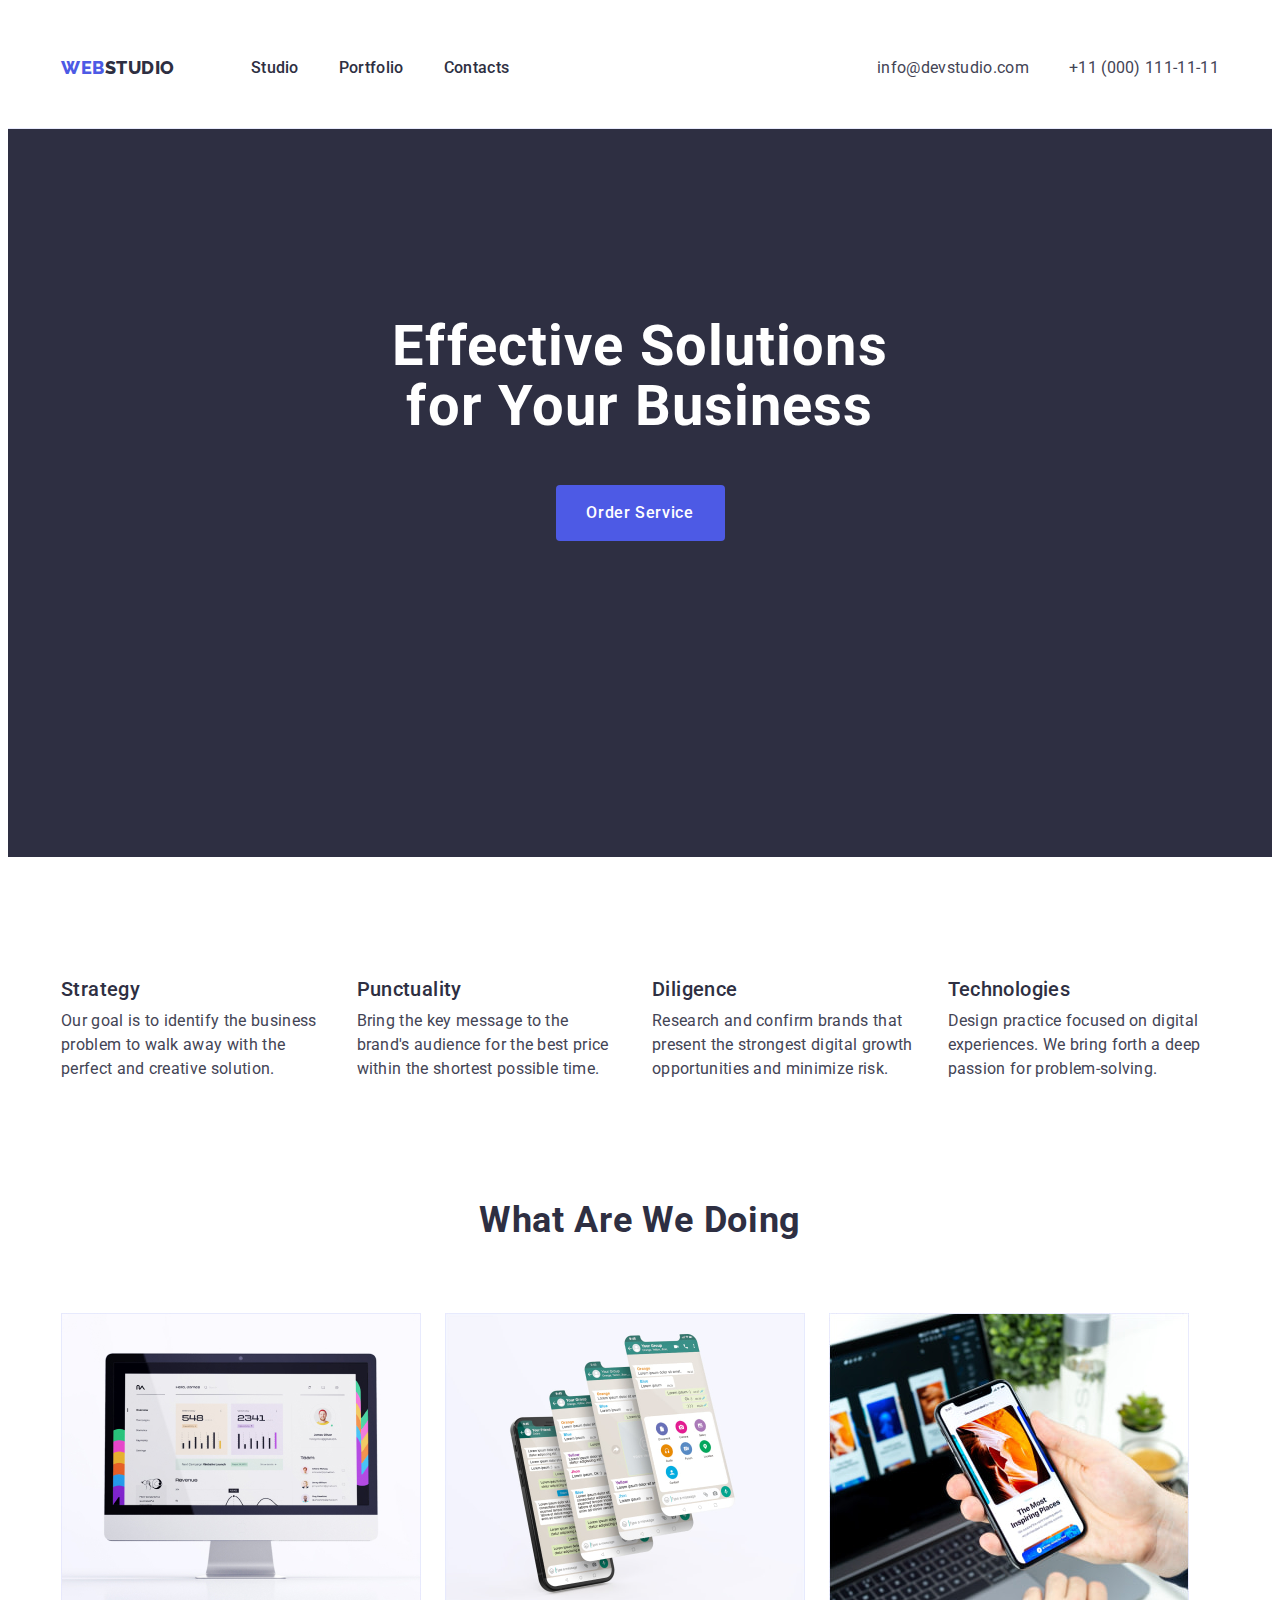
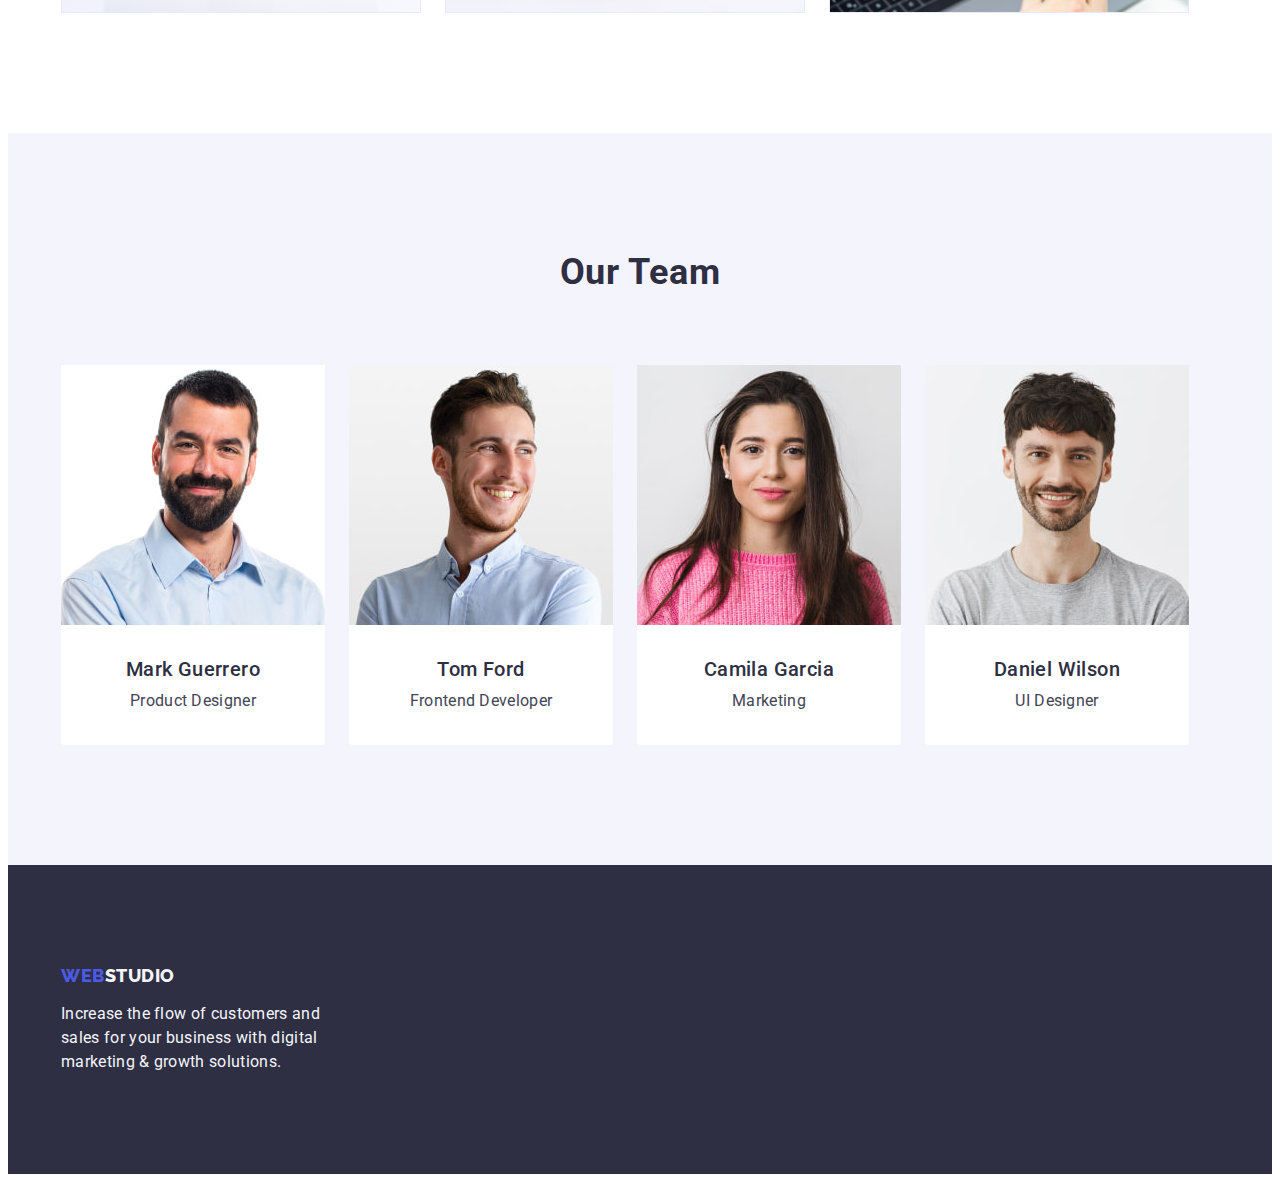
==== index.html @ b115afcc "Initial commit" ====
<!DOCTYPE html>
<html lang="en">
  <head>
    <meta charset="UTF-8"/>
    <meta http-equiv="X-UA-Compatible" content="IE=edge"/>
    <meta name="viewport" content="width=device-width, initial-scale=1.0" />
    <title>STUDIO</title>
    <!-- Custom styles -->
    <link
      rel="stylesheet"
      href="https://cdnjs.cloudflare.com/ajax/libs/modern-normalize/2.0.0/modern-normalize.min.css"
      integrity="sha512-4xo8blKMVCiXpTaLzQSLSw3KFOVPWhm/TRtuPVc4WG6kUgjH6J03IBuG7JZPkcWMxJ5huwaBpOpnwYElP/m6wg=="
      crossorigin="anonymous"
      referrerpolicy="no-referrer"/>
    
    <link rel="preconnect" href="https://fonts.googleapis.com">
    <link rel="preconnect" href="https://fonts.gstatic.com" crossorigin>
    <link href="https://fonts.googleapis.com/css2?family=Raleway:wght@800&family=Roboto:wght@400;500;700;900&display=swap"
        rel="stylesheet">
    <link rel="stylesheet" href="./css/styles.css">
 
  </head>

  <body class="body">
    <!-- Header section -->
    <header class="header">
      <div class="header-container container">
        <nav class="header-nav">
          <a class="logo-link link" href= "./index.html">Web<span class="logo-dark">Studio</span></a>
        
          <ul class="list header-list">
            <li><a class="header-list link" href="./index.html"> Studio</a></li>
            <li><a class="header-list link" href="./portfolio.html"> Portfolio</a></li>
            <li><a class="header-list link" href=""> Contacts</a></li>
            </ul>        
        </nav>
         <address class="mail contacts-list">
            <ul class="list-contacts">
          <li><a class="contacts-list link" href="mailto:info@devstudio.com">info@devstudio.com</a></li>
          <li><a class="contacts-list link" href="tel:+110001111111">+11 (000) 111-11-11</a></li>
           </ul>
        </address>
      </div>
    </header>
      
    <!-- Main block -->
    <main class="main">
    <!-- Hero section -->

   <section class="section-hero">
    <div class="container">
      <h1 class="hero-title">Effective Solutions
       for Your Business</h1>
       <button class="hero-btn" type="button">Order Service </button>
       </div>
      </section>

      <!-- Section 1 benefits -->
      <section class="primary-benefits">
          <div class="container">
            <h2 class="title visually-hidden" hidden>benefits</h2>
                    <ul class="benefits-list">
            <li class="benefits-item"><h3 class="benefits-title">Strategy</h3>
              <p class="benefits-text">Our goal is to identify the business
              problem to walk away with the perfect and creative solution. </p></li>
            <li class="benefits-item"><h3 class="benefits-title">Punctuality</h3>
              <p class="benefits-text">Bring the key message to the brand's audience for the best price within the shortest possible time.</p></li>
            <li class="benefits-item"><h3 class="benefits-title">Diligence</h3>
              <p class="benefits-text"> Research and confirm brands that present the strongest digital growth opportunities and minimize risk.</p></li>
            <li class="benefits-item"><h3 class="benefits-title">Technologies</h3>
              <p class="benefits-text">Design practice focused on digital experiences. We bring forth a deep passion for problem-solving.</p></li>
                    </ul>
          </div>
       </section>

    <!--Section 2 made  -->
    <section id="por" class="made-link" >
      <div class="container">
        <h2 class="made-title">What are we doing</h2>
        <ul class="made-list">
        <li class="made-item"> <img src="./images/display.jpg" alt="display" width="360" height="300"></li>
        <li class="made-item"> <img src="./images/phone.jpg" alt="phone" width="360" height="300"></li>
        <li class="made-item"> <img src="./images/laptop.jpg" alt="laptop" width="360" height="300"></li>
        </ul>
      </div>
    </section>

    <!-- Section 3 team-->
    <section class="team-link">
    <div class="container">
      <h2 class="team-title">Our Team</h2>
      <ul class="our-team">
        <li class="team-list"><img src="./images/img-3.jpg" alt="p designer" width="264" height="260">
          <div class="team-member"><h3 class="team-item">Mark Guerrero</h3><p class="team-text">Product Designer</p></div> </li>
        <li class="team-list"><img src="./images/img-2.jpg" alt="Frontend Developer" width="264" height="260">
          <div class="team-member"><h3 class="team-item">Tom Ford</h3><p class="team-text">Frontend Developer</p></div></li>
        <li class="team-list"><img src="./images/img-1.jpg" alt="Marketing" width="264" height="260">
          <div class="team-member"><h3 class="team-item">Camila Garcia</h3><p class="team-text"> Marketing</p></div></li>
        <li class="team-list"><img src="./images/img.jpg" alt="UI Designer" width="264" height="260">
          <div class="team-member"><h3 class="team-item">Daniel Wilson</h3><p class="team-text"> UI Designer</p></div></li>
      </ul>
    </div>
    </section>
        </main>

    <!-- Footer section -->
      <footer class="footer"> 
      <div class="container">
        <a class="footer-link" href= "./index.html">Web<span class="logo-light">Studio</span></a>
         <p class="footer-text">Increase the flow of customers and sales for your
          business with digital marketing & growth solutions.</p>
      </div>
     </footer>
    </body>
</html>
---- css/styles.css ----
/* Common styles */
:root {
     --primary-color:#2E2F42;
     --color:#4048BF;
     --color-button:#4D5AE5;
     --secondary-color:#434455;
     --color-white: #FFFFFF;
     --light-grey-color: #F4F4FD;
     --color-border: #E7E9FC
}
body {
     font-family:  "Roboto", sans-serif;
     color: var(--secondary-color);
   background-color: var(--color-white);
          }

          /* Reset */
    h1,
    h2, 
    h3, 
    h4, 
    h5, 
    p {
      margin: 0;
          }
   ol, ul {
    list-style: none;
   padding-left: 0px;
   margin: 0;}    
  
a{
    font-style: none;
           }

    button {
        font-family: inherit;
        cursor: pointer;
    }

img {
    display: block;
}
.container {
    width: 1158px;
    margin-left: auto;
    margin-right: auto;
    padding-left: 15px;
    padding-right: 15px;

    
}


/* Header */

 .header {
    border-bottom: 1px solid var(--color-border);
} 
.header-container {
    display: flex;
    align-items: center;
    justify-content: space-between;
}
.header-nav{
    display: flex;
    align-items: center;
}

.logo-link .link {
display: flex;
align-items: center;

}
     
.logo-link {
    
    font-size: 18px;
    line-height: 1.17;
    letter-spacing: 0.03em;
    font-weight: 800;
    text-transform: uppercase;
    color:  var(--color-button);
    font-family: "Raleway", sans-serif;
    margin-right: 76px;
   }

.link {
    text-decoration: none;}

.logo-dark {
    color: var(--primary-color);
}
    

    .list .header-list {
        list-style: none;
        display: flex;
        flex-wrap: wrap;
        align-items: center;
        
    }
    .header-list {
        font-weight: 500;
        font-size: 16px;
        line-height: 1.5;
        letter-spacing: 0.02em;
        color: var(--primary-color); 
        display: flex;
        align-items: center;
        padding: 24px 0;
       gap: 40px;
      }
       
     
   
            
    .link:hover,
    .link:focus {
        color: var(--color); 
     }

/* address */
.mail .contacts-list{
   font-style: normal;
}
.list-contacts {
 
 display: flex;
 align-items: center;
 padding-top: 24px;
 padding-bottom: 24px;
  gap: 40px;
}

.contacts-list {
    font-size: 16px;
    line-height: 1.5;
    letter-spacing: 0.02em;
    color: var(--secondary-color);
    font-style: normal;
   
}

.contacts-list {
    text-decoration: none;
}

.contacts-list:hover,
.contacts-list:focus {
 color: var(--color);
}


/* hero */

.section-hero {
 background: var(--primary-color);
 padding-top: 188px; 
 padding-bottom: 188px;
 
 
 }
.hero-title {
    font-size: 56px;
    line-height: 1.07;
    color: var(--color-white);  
    text-align: center;
    letter-spacing: 0.02em;
    max-width: 496px;
    margin-left: auto;
    margin-right: auto;
    margin-bottom: 48px;
     }

.hero-btn {
    color: var(--color-white);
    background:var(--color-button);
    font-family: "Roboto", sans-serif;
    font-weight: 500;
    font-size: 16px;
    line-height: 1.5;
    letter-spacing: 0.04em;
    display: block;
    min-width: 169px;
    height: 56px;
    border: none;
    border-radius: 4px;
    margin: 0 auto;
    margin-bottom: 128px;
   
}
.hero-btn:hover,
.hero-btn:focus {
    background-color: var(--color);
    cursor: pointer;
}

/* benefits */

.primary-benefits {
   padding-top: 120px;
   padding-bottom: 120px;
   
}
.visually-hidden{
    position: absolute;
   width: 1px;
   height: 1px;
   margin: -1px;
   border: 0;
   padding: 0;
   white-space: nowrap;
   clip-path: inset(100%);
   clip: rect(0 0 0 0);
   overflow: hidden;
}
.benefits-list {  
        display: flex;
        gap: 24px;
    }
.benefits-item {
    flex-direction: column;
    align-items: flex-start;
    width: calc((100% - 3 * 24px) / 4);
          
}    

.benefits-title {
    font-weight: 500;
    font-size: 20px;
    line-height: 1.2;
    letter-spacing: 0.02em;
    color: var(--primary-color);
    margin-bottom: 8px;
    
     
}
.benefits-text {
    font-size: 16px;
    line-height: 1.5;
    letter-spacing: 0.02em;
    color: var(--secondary-color);
    width: 264px;
    height: 72px;
 
   
}

/* made */
.made-link{
    padding-bottom: 120px;

}
  
   
.made-title {
    font-size: 36px;
    line-height: 1.11;
    letter-spacing: 0.02em;
    text-align: center;
    text-transform: capitalize;
    color: var(--primary-color);
    margin-bottom: 72px;
    }

.made-list {
    display: flex;
    gap: 24px;     
}




/* team */

.team-link {
       padding-top: 120px;
       padding-bottom: 120px;  
}
   
.team-link {
    background-color: var(--light-grey-color);
       }
.team-title {
    font-size: 36px;
    line-height:1.11;
    letter-spacing: 0.02em;
    text-transform: capitalize;
    color: var(--primary-color);
    text-align: center;
    margin-bottom: 72px;
    
    }
    .our-team  {
        display: flex;
        gap: 24px;
           
    }

.team-list {
    background-color: var(--color-white);
    border-radius: 0px 0px 4px 4px; 
}         
.team-member {
    padding: 32px 16px;

}
.team-item {
    font-weight: 500;
    font-size: 20px;
    line-height: 1.2;
    letter-spacing: 0.02em;
    color: var(--primary-color);
    background-color: var(--color-white);
    text-align: center;
    margin-bottom: 8px;
}
.team-text {
    font-size: 16px;
    line-height: 1.5;
    letter-spacing: 0.02em;
    color: var(--secondary-color);
    text-align: center;

}

/* footer */
.footer {
    background-color: var(--primary-color);
    padding-top: 100px;
    padding-bottom: 100px;
}
.footer-link{
    font-size: 18px;
    line-height: 1.17;
    letter-spacing: 0.03em;
    font-weight: 800;
    text-transform: uppercase;
    color:  var(--color-button);
    font-family: "Raleway", sans-serif;
    display: inline-block;
    margin-bottom: 16px;
    text-decoration: none;
}
.logo-light {
    color: var(--light-grey-color);
    
}
.footer-text {
    letter-spacing: 0.02em;
    line-height: 1.5;
    color: var(--light-grey-color);
    max-width: 264px

}


/* Portfolio */
.portfolio-page {
    padding-top: 96px; 
padding-bottom: 120px;
}

.filter-btn-list {
list-style: none;
display: flex;
justify-content: center;
gap: 24px;
margin-bottom: 72px;
}


.list-button {
font-family: "Roboto", sans-serif;
font-weight: 500;
font-size: 16px;
line-height: 1.5;
letter-spacing: 0.04em;
color: var(--color-button);
background-color: var(--light-grey-color);
border-radius: 4px; 
padding: 12px 24px;
border: 1px solid #e7e9fc;
}


.button:hover{
    color: var(--color-white);
    background-color: var(--color);
    border: 1px solid transparent; 
}
.button:focus {
    color: var(--color-white);
    background-color: var(--color);
   border: 1px solid transparent;
     cursor: pointer;
     
}
.batton {
}

   
 .list-servis-link  {
    list-style:none; 
    display: flex;
    flex-wrap: wrap;
    column-gap: 24px;
    row-gap: 48px;
    
 } 
 .list-title-servis {
    text-decoration: none;
    width: calc((100% - 48px)/3); 
     }

 .list-title {
    padding: 32px 16px;
    border: 1px solid var(--color-border);
    border-top: none;
    }   

 .services-title {
font-weight: 500;
font-size: 20px;
line-height: 1.2;
letter-spacing: 0.02em;
color: var(--primary-color);
margin-bottom: 8px;


 }
.services-text {
    font-size: 16px;
    line-height: 1.5;
    letter-spacing: 0.02em;  
    color:var(--secondary-color);}
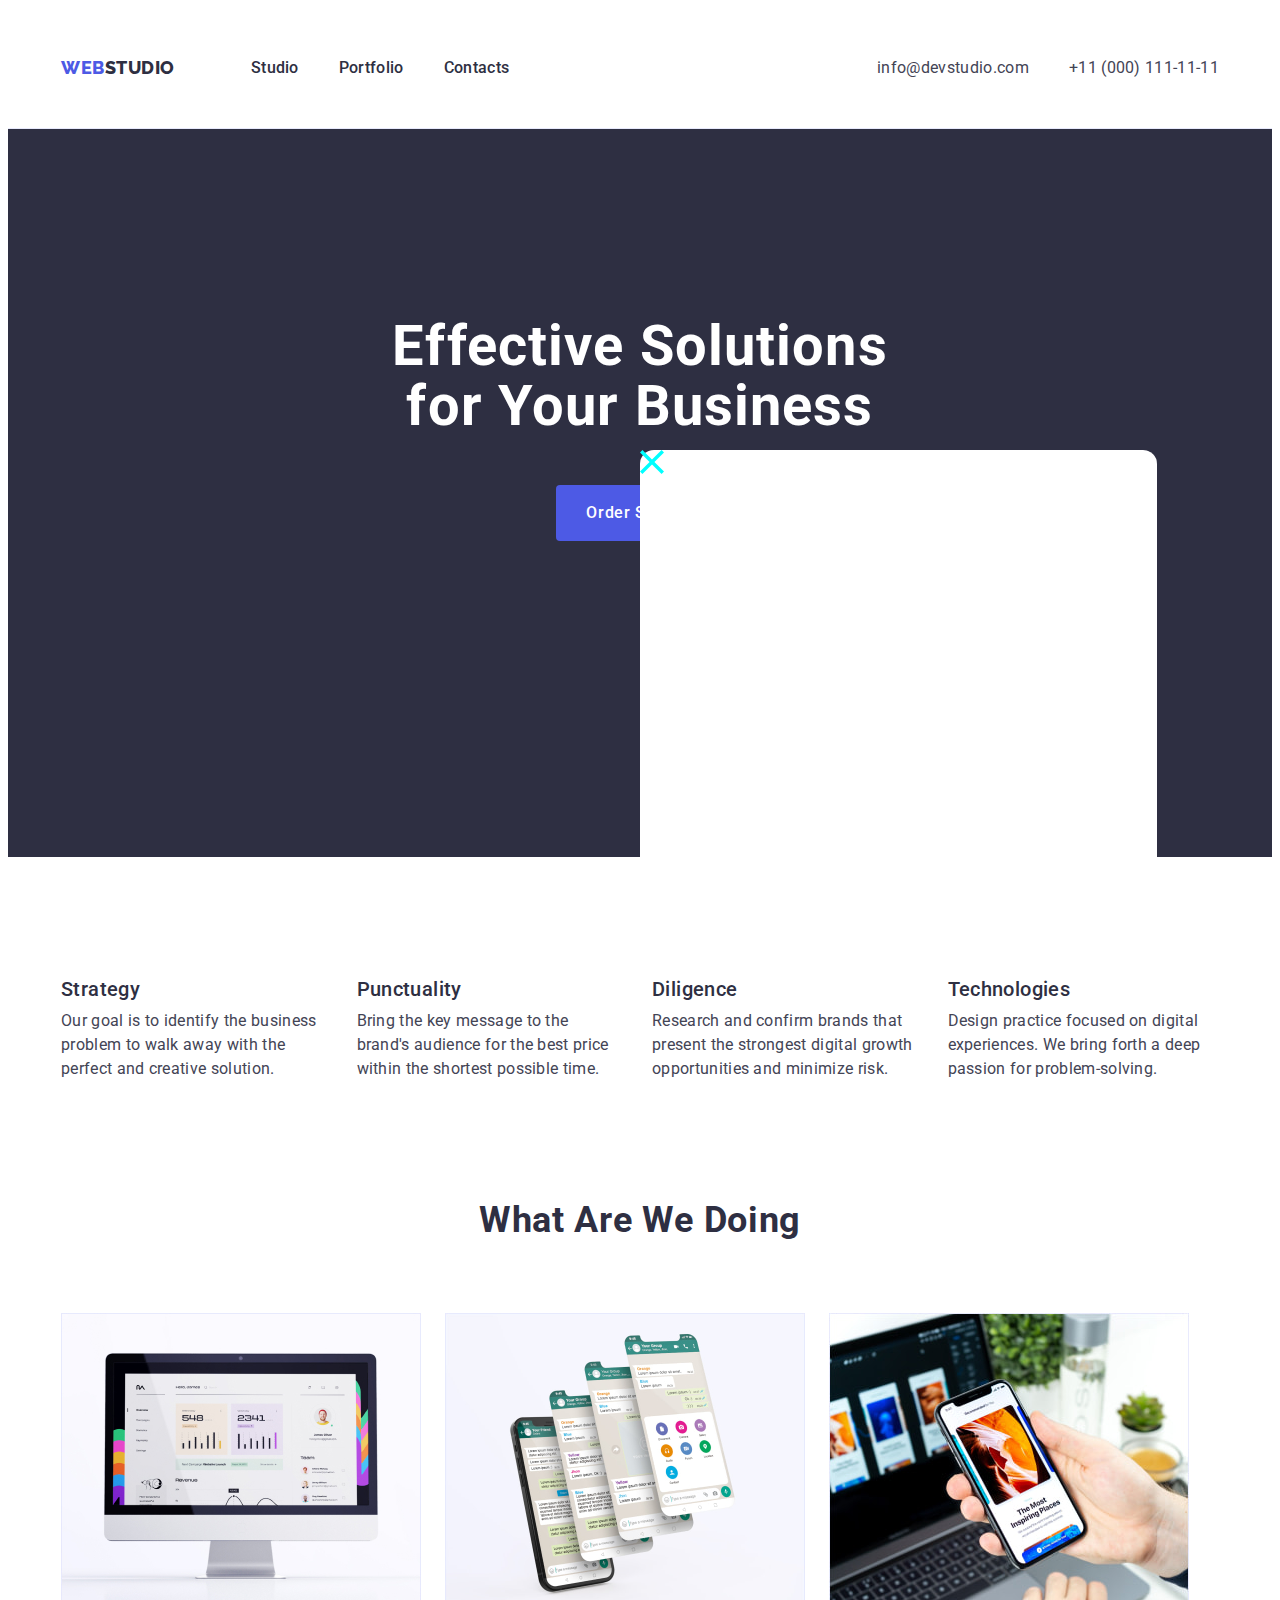
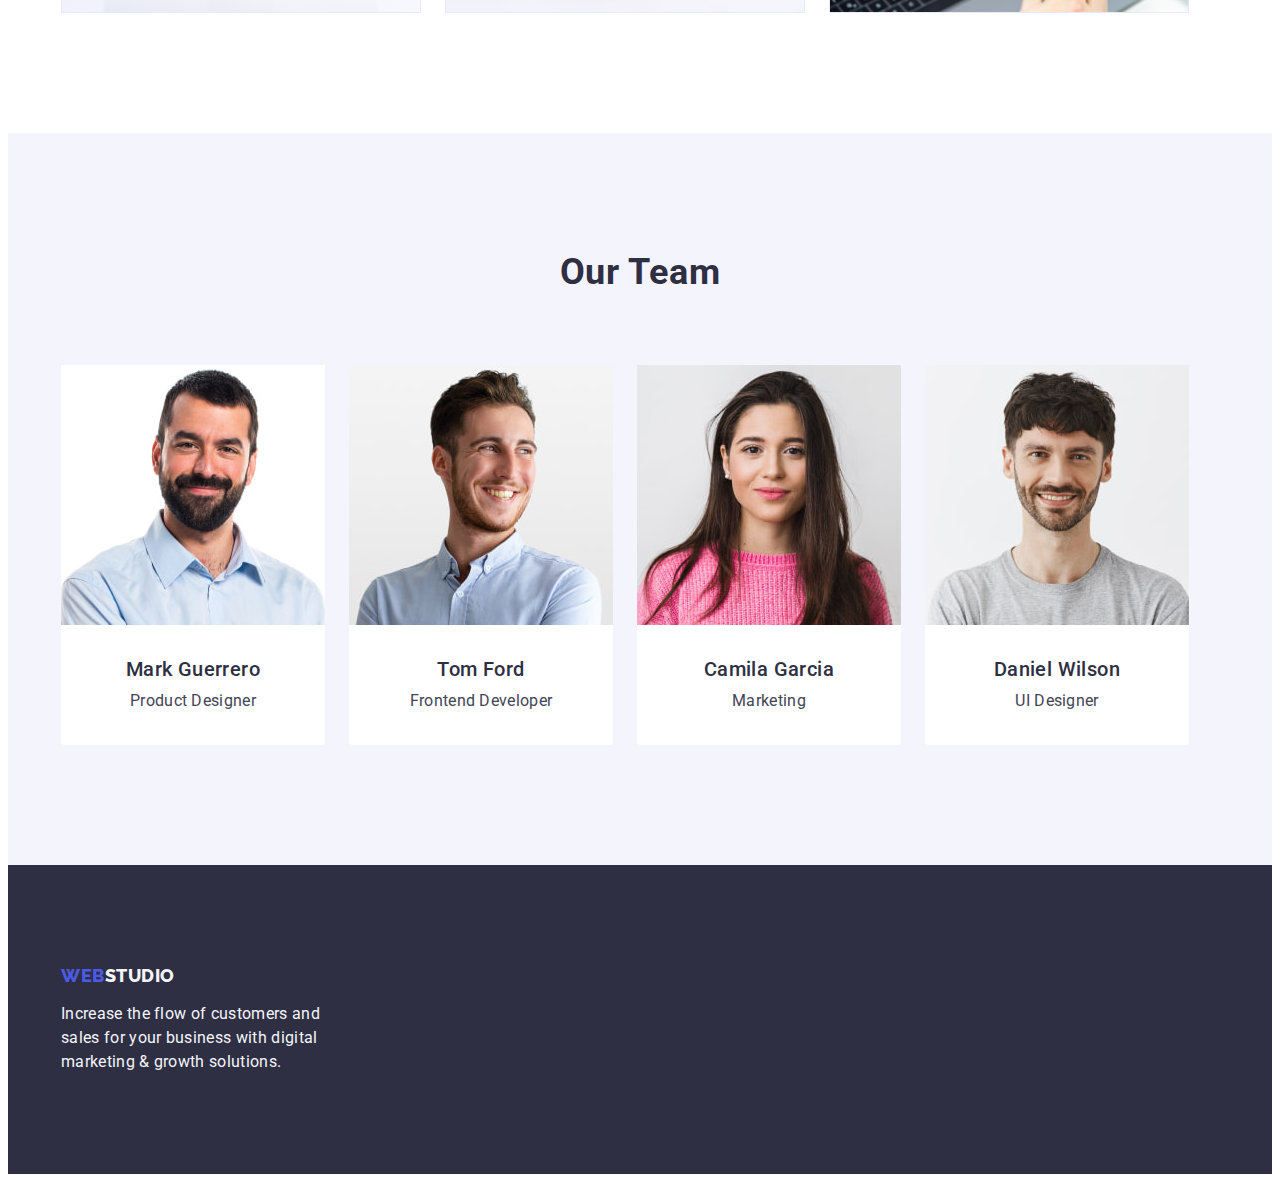
==== commit beae1a8f: "summary" ====
--- a/index.html
+++ b/index.html
@@ -1,8 +1,8 @@
 <!DOCTYPE html>
 <html lang="en">
   <head>
-    <meta charset="UTF-8"/>
-    <meta http-equiv="X-UA-Compatible" content="IE=edge"/>
+    <meta charset="UTF-8" />
+    <meta http-equiv="X-UA-Compatible" content="IE=edge" />
     <meta name="viewport" content="width=device-width, initial-scale=1.0" />
     <title>STUDIO</title>
     <!-- Custom styles -->
@@ -11,14 +11,16 @@
       href="https://cdnjs.cloudflare.com/ajax/libs/modern-normalize/2.0.0/modern-normalize.min.css"
       integrity="sha512-4xo8blKMVCiXpTaLzQSLSw3KFOVPWhm/TRtuPVc4WG6kUgjH6J03IBuG7JZPkcWMxJ5huwaBpOpnwYElP/m6wg=="
       crossorigin="anonymous"
-      referrerpolicy="no-referrer"/>
-    
-    <link rel="preconnect" href="https://fonts.googleapis.com">
-    <link rel="preconnect" href="https://fonts.gstatic.com" crossorigin>
-    <link href="https://fonts.googleapis.com/css2?family=Raleway:wght@800&family=Roboto:wght@400;500;700;900&display=swap"
-        rel="stylesheet">
-    <link rel="stylesheet" href="./css/styles.css">
- 
+      referrerpolicy="no-referrer"
+    />
+
+    <link rel="preconnect" href="https://fonts.googleapis.com" />
+    <link rel="preconnect" href="https://fonts.gstatic.com" crossorigin />
+    <link
+      href="https://fonts.googleapis.com/css2?family=Raleway:wght@800&family=Roboto:wght@400;500;700;900&display=swap"
+      rel="stylesheet"
+    />
+    <link rel="stylesheet" href="./css/styles.css" />
   </head>
 
   <body class="body">
@@ -26,90 +28,193 @@
     <header class="header">
       <div class="header-container container">
         <nav class="header-nav">
-          <a class="logo-link link" href= "./index.html">Web<span class="logo-dark">Studio</span></a>
-        
+          <a class="logo-link link" href="./index.html"
+            >Web<span class="logo-dark">Studio</span></a
+          >
+
           <ul class="list header-list">
             <li><a class="header-list link" href="./index.html"> Studio</a></li>
-            <li><a class="header-list link" href="./portfolio.html"> Portfolio</a></li>
+            <li>
+              <a class="header-list link" href="./portfolio.html"> Portfolio</a>
+            </li>
             <li><a class="header-list link" href=""> Contacts</a></li>
-            </ul>        
+          </ul>
         </nav>
-         <address class="mail contacts-list">
-            <ul class="list-contacts">
-          <li><a class="contacts-list link" href="mailto:info@devstudio.com">info@devstudio.com</a></li>
-          <li><a class="contacts-list link" href="tel:+110001111111">+11 (000) 111-11-11</a></li>
-           </ul>
+        <address class="mail contacts-list">
+          <ul class="list-contacts">
+            <li>
+              <a class="contacts-list link" href="mailto:info@devstudio.com"
+                >info@devstudio.com</a
+              >
+            </li>
+            <li>
+              <a class="contacts-list link" href="tel:+110001111111"
+                >+11 (000) 111-11-11</a
+              >
+            </li>
+          </ul>
         </address>
       </div>
     </header>
-      
+
     <!-- Main block -->
     <main class="main">
-    <!-- Hero section -->
-
-   <section class="section-hero">
-    <div class="container">
-      <h1 class="hero-title">Effective Solutions
-       for Your Business</h1>
-       <button class="hero-btn" type="button">Order Service </button>
-       </div>
+      <!-- Hero section -->
+
+      <section class="section-hero">
+        <div class="container">
+          <h1 class="hero-title">Effective Solutions for Your Business</h1>
+          <button class="hero-btn" type="button">Order Service</button>
+        </div>
       </section>
 
       <!-- Section 1 benefits -->
       <section class="primary-benefits">
-          <div class="container">
-            <h2 class="title visually-hidden" hidden>benefits</h2>
-                    <ul class="benefits-list">
-            <li class="benefits-item"><h3 class="benefits-title">Strategy</h3>
-              <p class="benefits-text">Our goal is to identify the business
-              problem to walk away with the perfect and creative solution. </p></li>
-            <li class="benefits-item"><h3 class="benefits-title">Punctuality</h3>
-              <p class="benefits-text">Bring the key message to the brand's audience for the best price within the shortest possible time.</p></li>
-            <li class="benefits-item"><h3 class="benefits-title">Diligence</h3>
-              <p class="benefits-text"> Research and confirm brands that present the strongest digital growth opportunities and minimize risk.</p></li>
-            <li class="benefits-item"><h3 class="benefits-title">Technologies</h3>
-              <p class="benefits-text">Design practice focused on digital experiences. We bring forth a deep passion for problem-solving.</p></li>
-                    </ul>
-          </div>
-       </section>
-
-    <!--Section 2 made  -->
-    <section id="por" class="made-link" >
+        <div class="container">
+          <h2 class="title visually-hidden" hidden>benefits</h2>
+          <ul class="benefits-list">
+            <li class="benefits-item">
+              <h3 class="benefits-title">Strategy</h3>
+              <p class="benefits-text">
+                Our goal is to identify the business problem to walk away with
+                the perfect and creative solution.
+              </p>
+            </li>
+            <li class="benefits-item">
+              <h3 class="benefits-title">Punctuality</h3>
+              <p class="benefits-text">
+                Bring the key message to the brand's audience for the best price
+                within the shortest possible time.
+              </p>
+            </li>
+            <li class="benefits-item">
+              <h3 class="benefits-title">Diligence</h3>
+              <p class="benefits-text">
+                Research and confirm brands that present the strongest digital
+                growth opportunities and minimize risk.
+              </p>
+            </li>
+            <li class="benefits-item">
+              <h3 class="benefits-title">Technologies</h3>
+              <p class="benefits-text">
+                Design practice focused on digital experiences. We bring forth a
+                deep passion for problem-solving.
+              </p>
+            </li>
+          </ul>
+        </div>
+      </section>
+
+      <!--Section 2 made  -->
+      <section id="por" class="made-link">
+        <div class="container">
+          <h2 class="made-title">What are we doing</h2>
+          <ul class="made-list">
+            <li class="made-item">
+              <img
+                src="./images/display.jpg"
+                alt="display"
+                width="360"
+                height="300"
+              />
+            </li>
+            <li class="made-item">
+              <img
+                src="./images/phone.jpg"
+                alt="phone"
+                width="360"
+                height="300"
+              />
+            </li>
+            <li class="made-item">
+              <img
+                src="./images/laptop.jpg"
+                alt="laptop"
+                width="360"
+                height="300"
+              />
+            </li>
+          </ul>
+        </div>
+      </section>
+
+      <!-- Section 3 team-->
+      <section class="team-link">
+        <div class="container">
+          <h2 class="team-title">Our Team</h2>
+          <ul class="our-team">
+            <li class="team-list">
+              <img
+                src="./images/img-3.jpg"
+                alt="p designer"
+                width="264"
+                height="260"
+              />
+              <div class="team-member">
+                <h3 class="team-item">Mark Guerrero</h3>
+                <p class="team-text">Product Designer</p>
+              </div>
+            </li>
+            <li class="team-list">
+              <img
+                src="./images/img-2.jpg"
+                alt="Frontend Developer"
+                width="264"
+                height="260"
+              />
+              <div class="team-member">
+                <h3 class="team-item">Tom Ford</h3>
+                <p class="team-text">Frontend Developer</p>
+              </div>
+            </li>
+            <li class="team-list">
+              <img
+                src="./images/img-1.jpg"
+                alt="Marketing"
+                width="264"
+                height="260"
+              />
+              <div class="team-member">
+                <h3 class="team-item">Camila Garcia</h3>
+                <p class="team-text">Marketing</p>
+              </div>
+            </li>
+            <li class="team-list">
+              <img
+                src="./images/img.jpg"
+                alt="UI Designer"
+                width="264"
+                height="260"
+              />
+              <div class="team-member">
+                <h3 class="team-item">Daniel Wilson</h3>
+                <p class="team-text">UI Designer</p>
+              </div>
+            </li>
+          </ul>
+        </div>
+      </section>
+    </main>
+
+    <!-- Footer section -->
+    <footer class="footer">
       <div class="container">
-        <h2 class="made-title">What are we doing</h2>
-        <ul class="made-list">
-        <li class="made-item"> <img src="./images/display.jpg" alt="display" width="360" height="300"></li>
-        <li class="made-item"> <img src="./images/phone.jpg" alt="phone" width="360" height="300"></li>
-        <li class="made-item"> <img src="./images/laptop.jpg" alt="laptop" width="360" height="300"></li>
-        </ul>
+        <a class="footer-link" href="./index.html"
+          >Web<span class="logo-light">Studio</span></a
+        >
+        <p class="footer-text">
+          Increase the flow of customers and sales for your business with
+          digital marketing & growth solutions.
+        </p>
       </div>
-    </section>
-
-    <!-- Section 3 team-->
-    <section class="team-link">
-    <div class="container">
-      <h2 class="team-title">Our Team</h2>
-      <ul class="our-team">
-        <li class="team-list"><img src="./images/img-3.jpg" alt="p designer" width="264" height="260">
-          <div class="team-member"><h3 class="team-item">Mark Guerrero</h3><p class="team-text">Product Designer</p></div> </li>
-        <li class="team-list"><img src="./images/img-2.jpg" alt="Frontend Developer" width="264" height="260">
-          <div class="team-member"><h3 class="team-item">Tom Ford</h3><p class="team-text">Frontend Developer</p></div></li>
-        <li class="team-list"><img src="./images/img-1.jpg" alt="Marketing" width="264" height="260">
-          <div class="team-member"><h3 class="team-item">Camila Garcia</h3><p class="team-text"> Marketing</p></div></li>
-        <li class="team-list"><img src="./images/img.jpg" alt="UI Designer" width="264" height="260">
-          <div class="team-member"><h3 class="team-item">Daniel Wilson</h3><p class="team-text"> UI Designer</p></div></li>
-      </ul>
+    </footer>
+    <!-- modal window -->
+    <div class="backdrop">
+      <div class="modal">
+        <svg class="modal-icon" width="24" height="24">
+          <use href="./images/symbol-defs.svg#icon-close-black-18dp-2-1"></use>
+        </svg>
+      </div>
     </div>
-    </section>
-        </main>
-
-    <!-- Footer section -->
-      <footer class="footer"> 
-      <div class="container">
-        <a class="footer-link" href= "./index.html">Web<span class="logo-light">Studio</span></a>
-         <p class="footer-text">Increase the flow of customers and sales for your
-          business with digital marketing & growth solutions.</p>
-      </div>
-     </footer>
-    </body>
+  </body>
 </html>
--- a/css/styles.css
+++ b/css/styles.css
@@ -435,14 +435,35 @@
     letter-spacing: 0.02em;  
     color:var(--secondary-color);}
 
-
-
-
-
-
-
-
-
-
-
-
+/* modal window */
+.backdrop {
+position: fixed;
+top: 0;
+left: 0;
+width: 100%;
+height: 100%;
+}
+
+.modal{
+    position: absolute;
+    top: 50%;
+    left: 50%;
+    transform: translate();
+width: 517px;
+height: 495px;
+background-color: #FFFFFF;
+border-radius: 14px;
+    
+}
+.modal-icon{
+fill: aqua;
+ transition: fill 250ms cubic-bezier(0.4, 0, 0.2, 1)
+}
+
+
+
+
+
+
+
+
